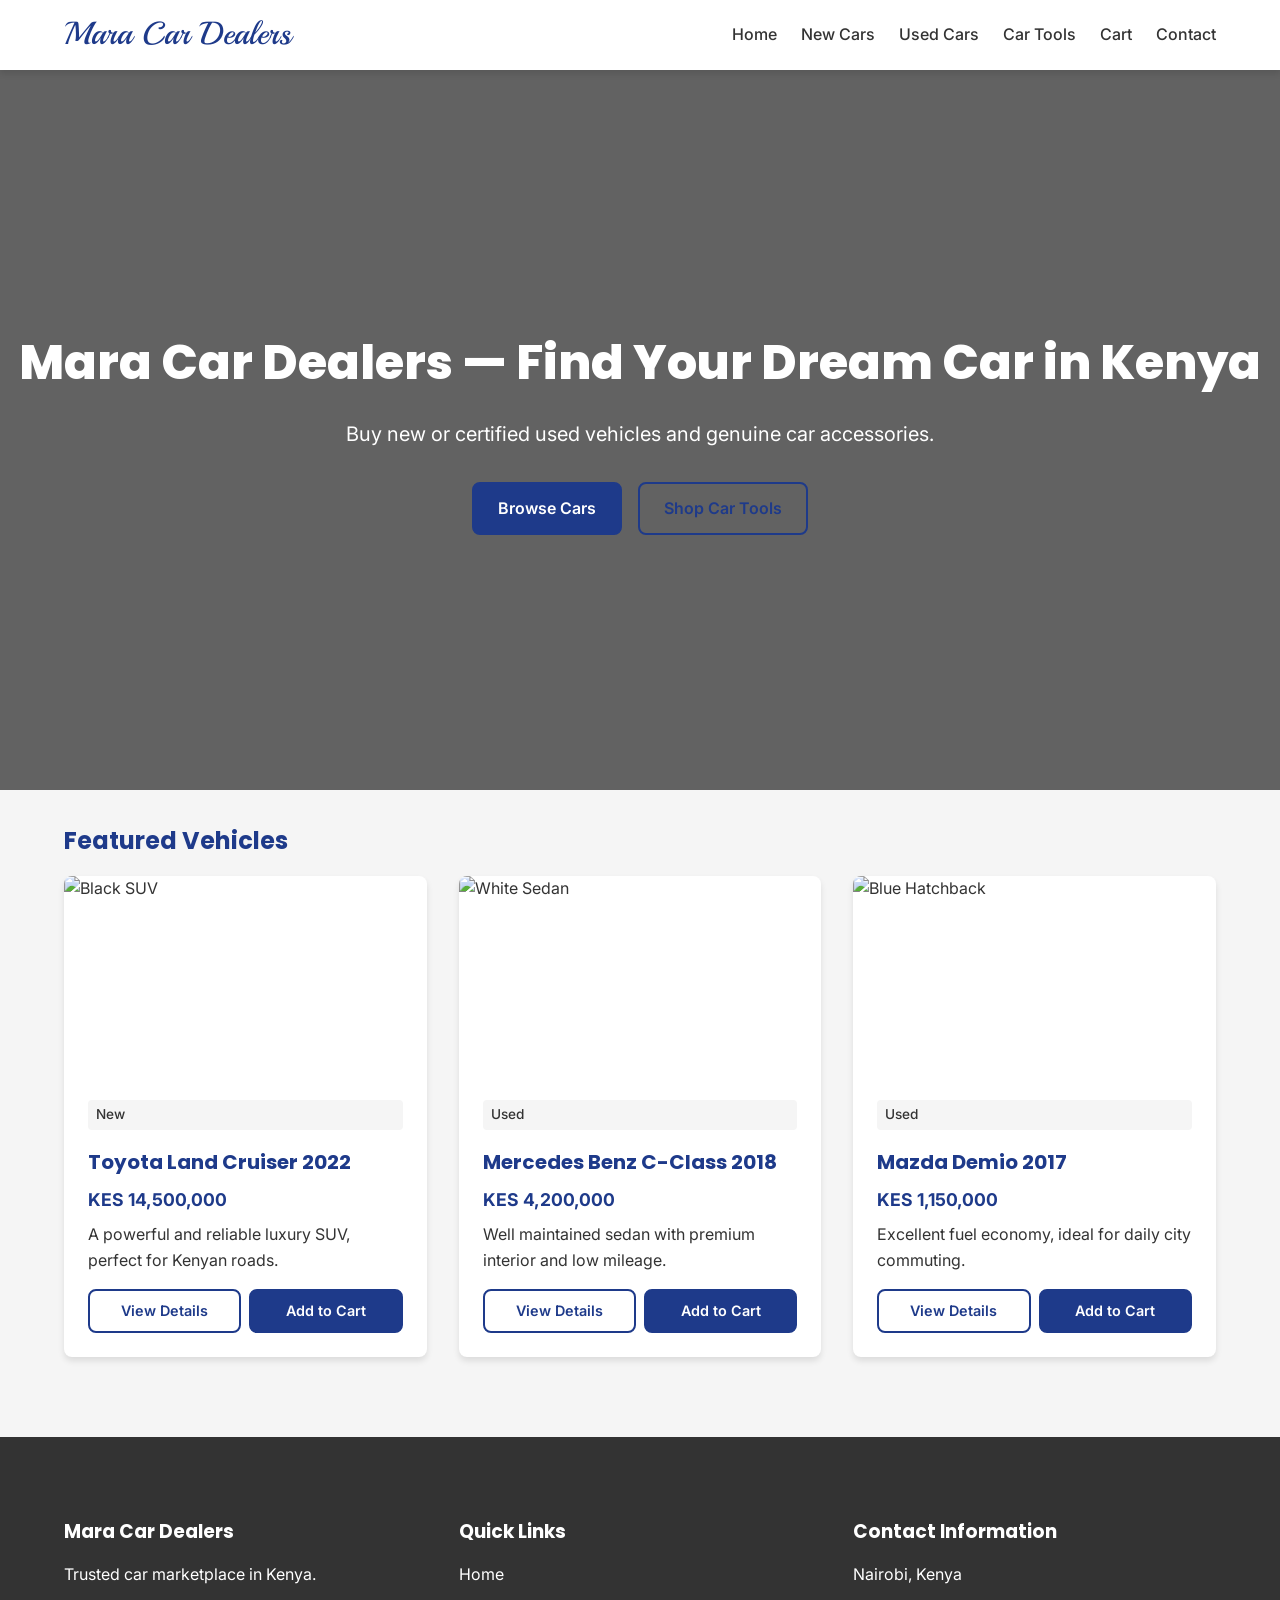
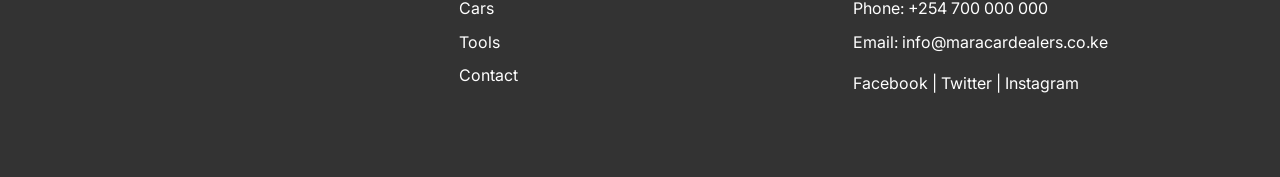
==== index.html @ 72f6bed1 "first commit" ====
<!DOCTYPE html>
<html lang="en">
<head>
    <meta charset="UTF-8">
    <meta name="viewport" content="width=device-width, initial-scale=1.0">
    <title>Mara Car Dealers | Home</title>
    
    <link href="https://fonts.googleapis.com/css2?family=Poppins:wght@600;700;800&family=Inter:wght@400;500;600&display=swap" rel="stylesheet">
    <link href="https://fonts.googleapis.com/css2?family=Playball&family=Inter:wght@400&family=Poppins:wght@600;800&display=swap" rel="stylesheet">
    
    <link rel="stylesheet" href="css/styles.css">
</head>
<body>

   <header>
    <nav class="navbar">
        <div class="logo"><a href="index.html">Mara Car Dealers</a></div>

        <input type="checkbox" id="nav-trigger" class="menu-toggle">

        <label for="nav-trigger" class="hamburger-label">
            <span></span>
            <span></span>
            <span></span>
        </label>

        <div class="mobile-overlay">
            <label for="nav-trigger" class="close-btn">&times;</label>
            <ul class="overlay-links">
                <li><a href="index.html">Home</a></li>
                <li><a href="cars.html">New Cars</a></li>
                <li><a href="cars.html">Used Cars</a></li>
                <li><a href="tools.html">Car Tools</a></li>
                <li><a href="cart.html">Cart</a></li>
                <li><a href="#contact">Contact</a></li>
            </ul>
        </div>

        <ul class="nav-links">
            <li><a href="index.html">Home</a></li>
            <li><a href="cars.html">New Cars</a></li>
            <li><a href="cars.html">Used Cars</a></li>
            <li><a href="tools.html">Car Tools</a></li>
            <li><a href="cart.html">Cart</a></li>
            <li><a href="#contact">Contact</a></li>
        </ul>
    </nav>
</header>

    <main>
        <section class="hero">
            <div>
                <h1>Mara Car Dealers — Find Your Dream Car in Kenya</h1>
                <p>Buy new or certified used vehicles and genuine car accessories.</p>
                <div class="hero-buttons">
                    <a href="cars.html" class="btn">Browse Cars</a>
                    <a href="tools.html" class="btn btn-outline">Shop Car Tools</a>
                </div>
            </div>
        </section>

        <section class="container">
            <h2>Featured Vehicles</h2>
            <div class="grid">
                <article class="card">
                    <img src="https://images.pexels.com/photos/112460/pexels-photo-112460.jpeg?auto=compress&cs=tinysrgb&w=600" alt="Black SUV" class="card-img">
                    <div class="card-body">
                        <span class="badge">New</span>
                        <h3 class="card-title">Toyota Land Cruiser 2022</h3>
                        <p class="card-price">KES 14,500,000</p>
                        <p>A powerful and reliable luxury SUV, perfect for Kenyan roads.</p>
                        <div class="card-actions">
                            <a href="car-details.html" class="btn btn-outline">View Details</a>
                            <a href="cart.html" class="btn">Add to Cart</a>
                        </div>
                    </div>
                </article>

                <article class="card">
                    <img src="https://images.pexels.com/photos/116675/pexels-photo-116675.jpeg?auto=compress&cs=tinysrgb&w=600" alt="White Sedan" class="card-img">
                    <div class="card-body">
                        <span class="badge">Used</span>
                        <h3 class="card-title">Mercedes Benz C-Class 2018</h3>
                        <p class="card-price">KES 4,200,000</p>
                        <p>Well maintained sedan with premium interior and low mileage.</p>
                        <div class="card-actions">
                            <a href="car-details.html" class="btn btn-outline">View Details</a>
                            <a href="cart.html" class="btn">Add to Cart</a>
                        </div>
                    </div>
                </article>

                <article class="card">
                    <img src="https://images.pexels.com/photos/2127733/pexels-photo-2127733.jpeg?auto=compress&cs=tinysrgb&w=600" alt="Blue Hatchback" class="card-img">
                    <div class="card-body">
                        <span class="badge">Used</span>
                        <h3 class="card-title">Mazda Demio 2017</h3>
                        <p class="card-price">KES 1,150,000</p>
                        <p>Excellent fuel economy, ideal for daily city commuting.</p>
                        <div class="card-actions">
                            <a href="car-details.html" class="btn btn-outline">View Details</a>
                            <a href="cart.html" class="btn">Add to Cart</a>
                        </div>
                    </div>
                </article>
            </div>
        </section>
    </main>

    <footer id="contact">
        <div class="container footer-grid">
            <div>
                <h3>Mara Car Dealers</h3>
                <p>Trusted car marketplace in Kenya.</p>
            </div>
            <div>
                <h3>Quick Links</h3>
                <ul class="footer-links">
                    <li><a href="index.html">Home</a></li>
                    <li><a href="cars.html">Cars</a></li>
                    <li><a href="tools.html">Tools</a></li>
                    <li><a href="#contact">Contact</a></li>
                </ul>
            </div>
            <div>
                <h3>Contact Information</h3>
                <ul class="footer-links">
                    <li>Nairobi, Kenya</li>
                    <li>Phone: +254 700 000 000</li>
                    <li>Email: info@maracardealers.co.ke</li>
                </ul>
                <div style="margin-top: 1rem;">
                    <a href="#">Facebook</a> | <a href="#">Twitter</a> | <a href="#">Instagram</a>
                </div>
            </div>
        </div>
    </footer>

</body>
</html>
---- css/styles.css ----
/* css/styles.css */
:root {
  --primary-color: #1e3a8a;
  --secondary-color: #ffffff;
  --accent-color: #f5f5f5;
  --text-color: #333333;
  --hover-color: #152b66;
  --font-headings: 'Poppins', sans-serif;
  --font-body: 'Inter', sans-serif;
  --font-logo: 'Playball', cursive;
  --shadow: 0 4px 6px rgba(0, 0, 0, 0.1);
  --shadow-hover: 0 10px 15px rgba(0, 0, 0, 0.15);
  --border-radius: 8px;
  --transition: all 0.3s ease;
}

/* Base Styles */
* {
  margin: 0;
  padding: 0;
  box-sizing: border-box;
}

body {
  font-family: var(--font-body);
  color: var(--text-color);
  background-color: var(--accent-color);
  line-height: 1.6;
  padding-top: 70px; /* Space for fixed navbar */
}

h1, h2, h3, h4, h5, h6 {
  font-family: var(--font-headings);
  color: var(--primary-color);
  margin-bottom: 1rem;
}

a {
  text-decoration: none;
  color: inherit;
  transition: var(--transition);
}

ul {
  list-style: none;
}

.container {
  width: 90%;
  max-width: 1200px;
  margin: 0 auto;
  padding: 2rem 0;
}

/* Navbar */
header {
  background-color: var(--secondary-color);
  box-shadow: var(--shadow);
  position: fixed;
  top: 0;
  width: 100%;
  z-index: 1000;
  height: 70px;
  display: flex;
  align-items: center;
}

.navbar {
  display: flex;
  justify-content: space-between;
  align-items: center;
  width: 90%;
  max-width: 1200px;
  margin: 0 auto;
}

.logo a {
  font-family: var(--font-logo);
  font-size: 2rem;
  color: var(--primary-color);
}

.nav-links {
  display: flex;
  gap: 1.5rem;
}

.nav-links a {
  font-weight: 500;
  color: var(--text-color);
}

.nav-links a:hover {
  color: var(--primary-color);
}

/* Buttons */
.btn {
  display: inline-block;
  background-color: var(--primary-color);
  color: var(--secondary-color);
  padding: 0.75rem 1.5rem;
  border-radius: var(--border-radius);
  font-weight: 600;
  text-align: center;
  border: 2px solid var(--primary-color);
  cursor: pointer;
}

.btn:hover {
  background-color: var(--hover-color);
  border-color: var(--hover-color);
  color: var(--secondary-color);
}

.btn-outline {
  background-color: transparent;
  color: var(--primary-color);
}

.btn-outline:hover {
  background-color: var(--primary-color);
  color: var(--secondary-color);
}

/* Hero Section */
.hero {
  background: linear-gradient(rgba(0, 0, 0, 0.6), rgba(0, 0, 0, 0.6)), url('https://images.pexels.com/photos/120049/pexels-photo-120049.jpeg?auto=compress&cs=tinysrgb&w=1260&h=750&dpr=2') center/cover no-repeat;
  height: 80vh;
  display: flex;
  align-items: center;
  justify-content: center;
  text-align: center;
  color: var(--secondary-color);
  padding: 0 1rem;
}

.hero h1 {
  color: var(--secondary-color);
  font-size: 3rem;
  font-weight: 800;
}

.hero p {
  font-size: 1.25rem;
  margin-bottom: 2rem;
}

.hero-buttons {
  display: flex;
  gap: 1rem;
  justify-content: center;
}

/* Grid Layouts */
.grid {
  display: grid;
  grid-template-columns: repeat(auto-fit, minmax(300px, 1fr));
  gap: 2rem;
}

/* Cards */
.card {
  background-color: var(--secondary-color);
  border-radius: var(--border-radius);
  overflow: hidden;
  box-shadow: var(--shadow);
  transition: var(--transition);
  display: flex;
  flex-direction: column;
}

.card:hover {
  box-shadow: var(--shadow-hover);
  transform: translateY(-5px);
}

.card-img {
  width: 100%;
  height: 200px;
  object-fit: cover;
}

.card-body {
  padding: 1.5rem;
  display: flex;
  flex-direction: column;
  flex-grow: 1;
}

.card-title {
  font-size: 1.25rem;
  margin-bottom: 0.5rem;
}

.card-price {
  font-weight: 700;
  color: var(--primary-color);
  font-size: 1.1rem;
  margin-bottom: 0.5rem;
}

.badge {
  display: inline-block;
  background-color: var(--accent-color);
  padding: 0.25rem 0.5rem;
  border-radius: 4px;
  font-size: 0.85rem;
  margin-bottom: 1rem;
  color: var(--text-color);
  font-weight: 500;
}

.card-actions {
  margin-top: auto;
  display: flex;
  gap: 0.5rem;
  padding-top: 1rem;
}

.card-actions .btn {
  flex: 1;
  padding: 0.5rem;
  font-size: 0.9rem;
}

/* Car Details Page */
.details-layout {
  display: grid;
  grid-template-columns: 1fr 1fr;
  gap: 3rem;
  background: var(--secondary-color);
  padding: 2rem;
  border-radius: var(--border-radius);
  box-shadow: var(--shadow);
}

.details-img {
  width: 100%;
  border-radius: var(--border-radius);
  object-fit: cover;
}

.specs-list {
  margin-bottom: 2rem;
}

.specs-list li {
  padding: 0.75rem 0;
  border-bottom: 1px solid var(--accent-color);
  display: flex;
  justify-content: space-between;
}

.specs-list li strong {
  color: var(--primary-color);
}

.details-actions {
  display: flex;
  gap: 1rem;
  flex-wrap: wrap;
}

/* Cart Page */
.cart-layout {
  display: grid;
  grid-template-columns: 2fr 1fr;
  gap: 2rem;
}

.cart-items {
  background: var(--secondary-color);
  border-radius: var(--border-radius);
  padding: 1.5rem;
  box-shadow: var(--shadow);
}

.cart-item {
  display: flex;
  align-items: center;
  gap: 1.5rem;
  padding-bottom: 1.5rem;
  margin-bottom: 1.5rem;
  border-bottom: 1px solid var(--accent-color);
}

.cart-item img {
  width: 100px;
  height: 100px;
  object-fit: cover;
  border-radius: var(--border-radius);
}

.cart-item-info {
  flex-grow: 1;
}

.cart-summary {
  background: var(--secondary-color);
  border-radius: var(--border-radius);
  padding: 1.5rem;
  box-shadow: var(--shadow);
  height: fit-content;
}

.summary-row {
  display: flex;
  justify-content: space-between;
  margin-bottom: 1rem;
  font-weight: 500;
}

.summary-total {
  font-size: 1.25rem;
  font-weight: 700;
  color: var(--primary-color);
  border-top: 2px solid var(--accent-color);
  padding-top: 1rem;
}

/* Footer */
footer {
  background-color: var(--text-color);
  color: var(--secondary-color);
  padding: 3rem 0;
  margin-top: 3rem;
}

.footer-grid {
  display: grid;
  grid-template-columns: repeat(auto-fit, minmax(250px, 1fr));
  gap: 2rem;
}

.footer-grid h3 {
  color: var(--secondary-color);
}

.footer-links li {
  margin-bottom: 0.5rem;
}

.footer-links a:hover {
  color: var(--primary-color);
}

/* Responsive adjustments */
@media (max-width: 768px) {
  .nav-links { display: none; } /* Simple hiding for non-JS mobile */
  .hero h1 { font-size: 2rem; }
  .details-layout, .cart-layout { grid-template-columns: 1fr; }
  .hero-buttons { flex-direction: column; }
}

/* Mobile Menu Checkbox Hack Elements */
.menu-checkbox {
  display: none; /* Hide the actual checkbox */
}

.hamburger {
  display: none;
  flex-direction: column;
  cursor: pointer;
  gap: 5px;
  z-index: 1001;
}

.hamburger span {
  width: 25px;
  height: 3px;
  background-color: var(--primary-color);
  border-radius: 2px;
  transition: var(--transition);
}

/* Responsive adjustments */
@media (max-width: 768px) {
  .hero h1 { font-size: 2rem; }
  .details-layout, .cart-layout { grid-template-columns: 1fr; }
  .hero-buttons { flex-direction: column; }
  
  /* Show hamburger icon */
  .hamburger {
    display: flex;
  }

  /* Hide and style nav-links for mobile drop-down */
  .nav-links {
    position: absolute;
    top: 70px; /* Just below the header */
    left: 0;
    width: 100%;
    background-color: var(--secondary-color);
    flex-direction: column;
    align-items: center;
    gap: 0;
    max-height: 0;
    overflow: hidden;
    transition: max-height 0.3s ease-in-out;
    box-shadow: 0 10px 10px rgba(0, 0, 0, 0.1);
  }

  .nav-links li {
    width: 100%;
    text-align: center;
  }

  .nav-links a {
    display: block;
    padding: 1rem;
    border-top: 1px solid var(--accent-color);
  }

  
  .menu-checkbox:checked ~ .nav-links {
    max-height: 350px; 
  }

  
  .menu-checkbox:checked ~ .hamburger span:nth-child(1) {
    transform: translateY(8px) rotate(45deg);
  }
  .menu-checkbox:checked ~ .hamburger span:nth-child(2) {
    opacity: 0;
  }
  .menu-checkbox:checked ~ .hamburger span:nth-child(3) {
    transform: translateY(-8px) rotate(-45deg);
  }
}
/* --- The Menu Overlay Logic --- */
.menu-toggle {
    display: none; /* Keep the checkbox hidden */
}

/* Hide the menu by default */
.mobile-overlay {
    position: fixed;
    top: 0;
    left: 0;
    width: 100%;
    height: 100%;
    background-color: var(--primary-color);
    display: flex;
    flex-direction: column;
    justify-content: center;
    align-items: center;
    z-index: 2000;
    opacity: 0;
    visibility: hidden;
    transition: all 0.4s ease-in-out;
}

/* Close Button inside the Overlay */
.close-btn {
    position: absolute;
    top: 20px;
    right: 20px;
    font-size: 2rem;
    color: white;
    cursor: pointer;
}

/* Show the menu when the checkbox is checked */
.menu-toggle:checked ~ .mobile-overlay {
    opacity: 1;
    visibility: visible;
}

/* Quick Links Styling inside the Overlay */
.overlay-links {
    text-align: center;
    list-style: none;
}

.overlay-links li {
    margin: 1.5rem 0;
}

.overlay-links a {
    font-family: var(--font-headings);
    color: white;
    font-size: 2rem;
    font-weight: 700;
}

.overlay-links a:hover {
    color: #cbd5e1; /* Lighter blue/gray */
}

/* Hamburger Icon Styling */
.hamburger-label {
    display: flex;
    flex-direction: column;
    gap: 5px;
    cursor: pointer;
    padding: 10px;
}

.hamburger-label span {
    width: 25px;
    height: 3px;
    background-color: var(--primary-color);
    border-radius: 2px;
}

/* Hide Hamburger on large screens if desired, or keep for "Modern" feel */
@media (min-width: 769px) {
    .hamburger-label { display: none; }
    .mobile-overlay { display: none; }
}

@media (max-width: 768px) {
    .nav-links { display: none; } /* Hide the standard horizontal nav */
}

/* --- Desktop Navigation (Default) --- */
.nav-links {
    display: flex;
    gap: 1.5rem;
    align-items: center;
}

.nav-links li {
    list-style: none;
}

.nav-links a {
    font-weight: 500;
    color: var(--text-color);
    font-family: var(--font-body);
}

/* Hide Mobile elements by default on Desktop */
.menu-toggle, 
.hamburger-label, 
.mobile-overlay {
    display: none;
}

/* --- Tablet & Mobile Navigation (MD and below) --- */
@media (max-width: 768px) {
    /* Hide the horizontal desktop links */
    .nav-links {
        display: none;
    }

    /* Show the hamburger icon */
    .hamburger-label {
        display: flex;
        flex-direction: column;
        gap: 5px;
        cursor: pointer;
    }

    .hamburger-label span {
        width: 25px;
        height: 3px;
        background-color: var(--primary-color);
        border-radius: 2px;
    }

    /* Mobile Overlay Styling */
    .mobile-overlay {
        display: flex; 
        position: fixed;
        top: 0;
        left: 0;
        width: 100%;
        height: 100%;
        background-color: var(--primary-color);
        flex-direction: column;
        justify-content: center;
        align-items: center;
        z-index: 2000;
        opacity: 0;
        visibility: hidden;
        transition: all 0.4s ease-in-out;
    }

    /* Logic to show overlay when checkbox is clicked */
    .menu-toggle:checked ~ .mobile-overlay {
        opacity: 1;
        visibility: visible;
    }

    .close-btn {
        position: absolute;
        top: 20px;
        right: 30px;
        font-size: 3rem;
        color: white;
        cursor: pointer;
    }

    .overlay-links {
        text-align: center;
        list-style: none;
    }

    .overlay-links li {
        margin: 1.2rem 0;
    }

    .overlay-links a {
        color: white;
        font-family: var(--font-headings);
        font-size: 1.8rem;
        font-weight: 700;
        text-decoration: none;
    }
}
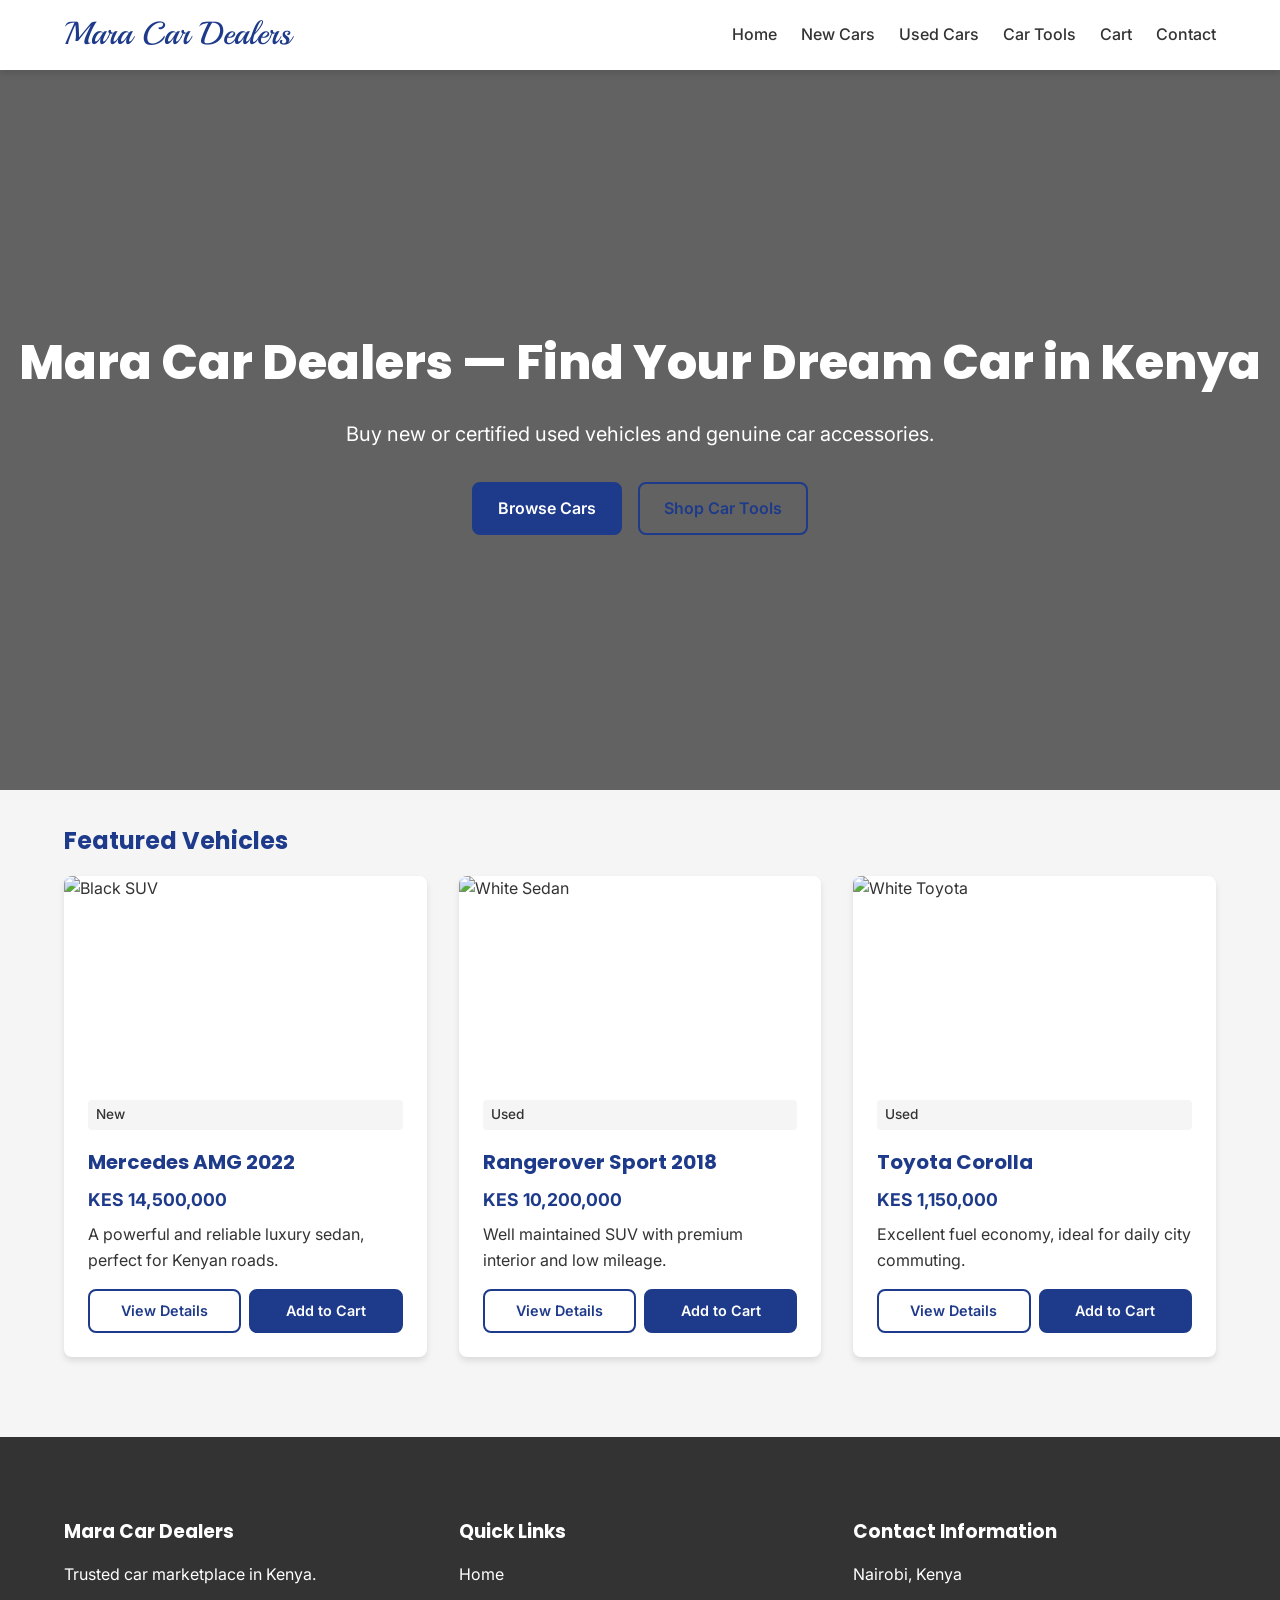
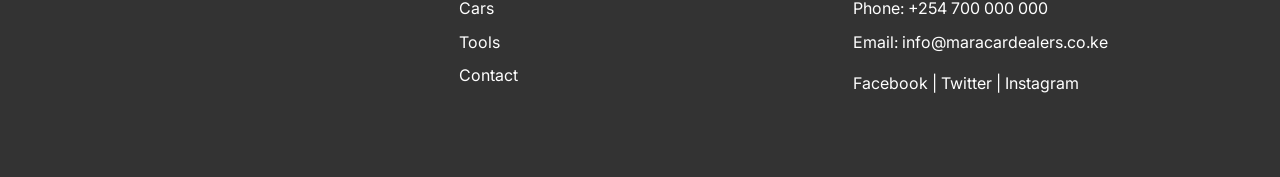
==== commit e85fdf1c: "second commit" ====
--- a/index.html
+++ b/index.html
@@ -66,9 +66,9 @@
                     <img src="https://images.pexels.com/photos/112460/pexels-photo-112460.jpeg?auto=compress&cs=tinysrgb&w=600" alt="Black SUV" class="card-img">
                     <div class="card-body">
                         <span class="badge">New</span>
-                        <h3 class="card-title">Toyota Land Cruiser 2022</h3>
+                        <h3 class="card-title">Mercedes AMG 2022</h3>
                         <p class="card-price">KES 14,500,000</p>
-                        <p>A powerful and reliable luxury SUV, perfect for Kenyan roads.</p>
+                        <p>A powerful and reliable luxury sedan, perfect for Kenyan roads.</p>
                         <div class="card-actions">
                             <a href="car-details.html" class="btn btn-outline">View Details</a>
                             <a href="cart.html" class="btn">Add to Cart</a>
@@ -80,9 +80,9 @@
                     <img src="https://images.pexels.com/photos/116675/pexels-photo-116675.jpeg?auto=compress&cs=tinysrgb&w=600" alt="White Sedan" class="card-img">
                     <div class="card-body">
                         <span class="badge">Used</span>
-                        <h3 class="card-title">Mercedes Benz C-Class 2018</h3>
-                        <p class="card-price">KES 4,200,000</p>
-                        <p>Well maintained sedan with premium interior and low mileage.</p>
+                        <h3 class="card-title">Rangerover Sport 2018</h3>
+                        <p class="card-price">KES 10,200,000</p>
+                        <p>Well maintained SUV with premium interior and low mileage.</p>
                         <div class="card-actions">
                             <a href="car-details.html" class="btn btn-outline">View Details</a>
                             <a href="cart.html" class="btn">Add to Cart</a>
@@ -91,10 +91,10 @@
                 </article>
 
                 <article class="card">
-                    <img src="https://images.pexels.com/photos/2127733/pexels-photo-2127733.jpeg?auto=compress&cs=tinysrgb&w=600" alt="Blue Hatchback" class="card-img">
+                    <img src="https://images.pexels.com/photos/29458514/pexels-photo-29458514.jpeg" alt="White Toyota" class="card-img">
                     <div class="card-body">
                         <span class="badge">Used</span>
-                        <h3 class="card-title">Mazda Demio 2017</h3>
+                        <h3 class="card-title">Toyota Corolla</h3>
                         <p class="card-price">KES 1,150,000</p>
                         <p>Excellent fuel economy, ideal for daily city commuting.</p>
                         <div class="card-actions">
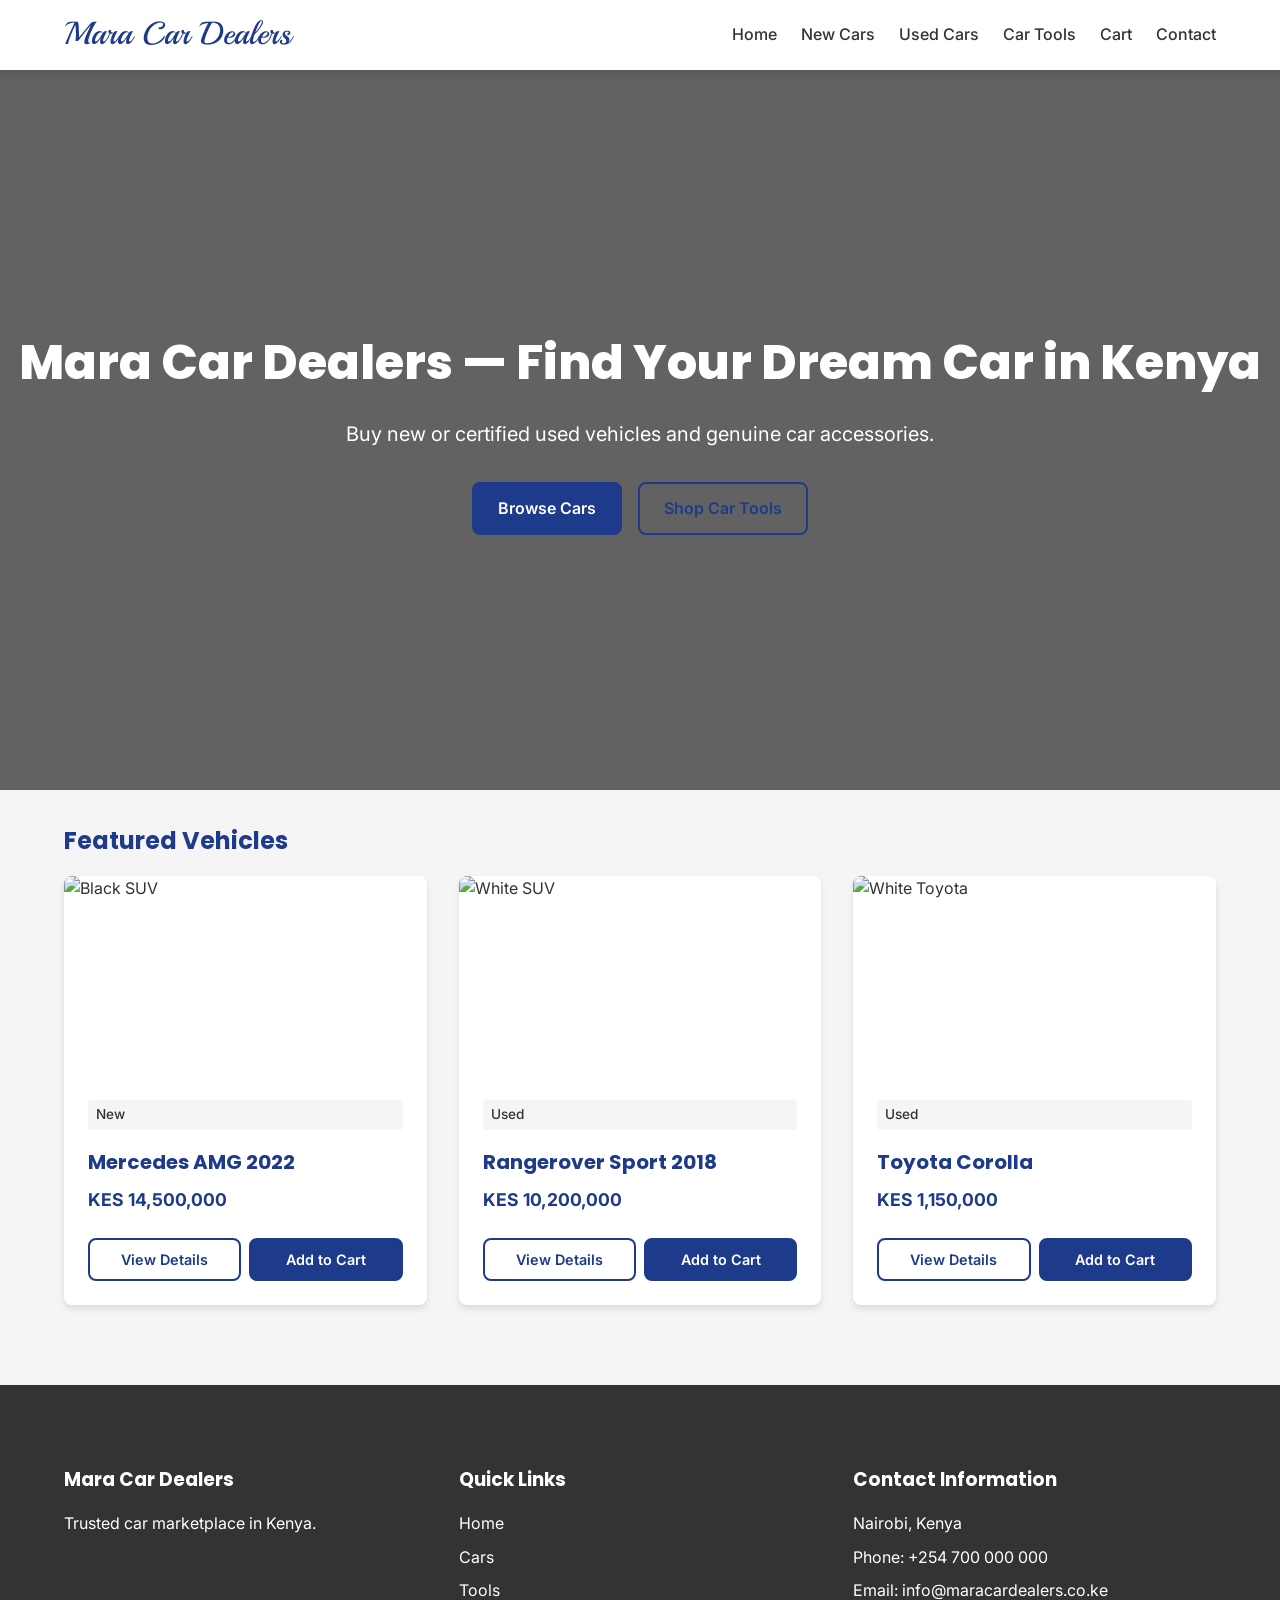
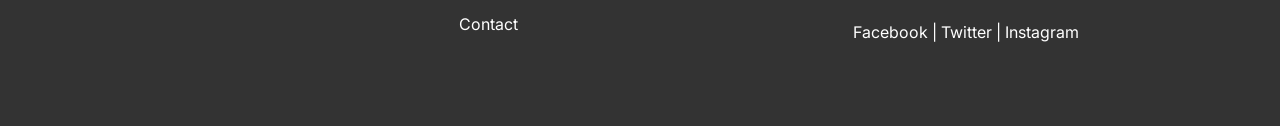
==== commit 90c0ae03: "3rd commit" ====
--- a/index.html
+++ b/index.html
@@ -62,47 +62,44 @@
         <section class="container">
             <h2>Featured Vehicles</h2>
             <div class="grid">
-                <article class="card">
-                    <img src="https://images.pexels.com/photos/112460/pexels-photo-112460.jpeg?auto=compress&cs=tinysrgb&w=600" alt="Black SUV" class="card-img">
-                    <div class="card-body">
-                        <span class="badge">New</span>
-                        <h3 class="card-title">Mercedes AMG 2022</h3>
-                        <p class="card-price">KES 14,500,000</p>
-                        <p>A powerful and reliable luxury sedan, perfect for Kenyan roads.</p>
-                        <div class="card-actions">
-                            <a href="car-details.html" class="btn btn-outline">View Details</a>
-                            <a href="cart.html" class="btn">Add to Cart</a>
-                        </div>
+            <article class="card">
+                <img src="https://images.pexels.com/photos/112460/pexels-photo-112460.jpeg?auto=compress&cs=tinysrgb&w=600" alt="Black SUV" class="card-img">
+                <div class="card-body">
+                    <span class="badge">New</span>
+                    <h3 class="card-title">Mercedes AMG 2022</h3>
+                    <p class="card-price">KES 14,500,000</p>
+                    <div class="card-actions">
+                        <a href="car-details.html#mercedes" class="btn btn-outline">View Details</a>
+                        <a href="cart.html" class="btn">Add to Cart</a>
                     </div>
-                </article>
+                </div>
+            </article>
 
-                <article class="card">
-                    <img src="https://images.pexels.com/photos/116675/pexels-photo-116675.jpeg?auto=compress&cs=tinysrgb&w=600" alt="White Sedan" class="card-img">
-                    <div class="card-body">
-                        <span class="badge">Used</span>
-                        <h3 class="card-title">Rangerover Sport 2018</h3>
-                        <p class="card-price">KES 10,200,000</p>
-                        <p>Well maintained SUV with premium interior and low mileage.</p>
-                        <div class="card-actions">
-                            <a href="car-details.html" class="btn btn-outline">View Details</a>
-                            <a href="cart.html" class="btn">Add to Cart</a>
-                        </div>
+            <article class="card">
+                <img src="https://images.pexels.com/photos/116675/pexels-photo-116675.jpeg?auto=compress&cs=tinysrgb&w=600" alt="White SUV" class="card-img">
+                <div class="card-body">
+                    <span class="badge">Used</span>
+                    <h3 class="card-title">Rangerover Sport 2018</h3>
+                    <p class="card-price">KES 10,200,000</p>
+                    <div class="card-actions">
+                        <a href="car-details.html#rangerover" class="btn btn-outline">View Details</a>
+                        <a href="cart.html" class="btn">Add to Cart</a>
                     </div>
-                </article>
+                </div>
+            </article>
 
-                <article class="card">
-                    <img src="https://images.pexels.com/photos/29458514/pexels-photo-29458514.jpeg" alt="White Toyota" class="card-img">
-                    <div class="card-body">
-                        <span class="badge">Used</span>
-                        <h3 class="card-title">Toyota Corolla</h3>
-                        <p class="card-price">KES 1,150,000</p>
-                        <p>Excellent fuel economy, ideal for daily city commuting.</p>
-                        <div class="card-actions">
-                            <a href="car-details.html" class="btn btn-outline">View Details</a>
-                            <a href="cart.html" class="btn">Add to Cart</a>
-                        </div>
+            <article class="card">
+                <img src="https://images.pexels.com/photos/29458514/pexels-photo-29458514.jpeg" alt="White Toyota" class="card-img">
+                <div class="card-body">
+                    <span class="badge">Used</span>
+                    <h3 class="card-title">Toyota Corolla</h3>
+                    <p class="card-price">KES 1,150,000</p>
+                    <div class="card-actions">
+                        <a href="car-details.html#corolla" class="btn btn-outline">View Details</a>
+                        <a href="cart.html" class="btn">Add to Cart</a>
                     </div>
-                </article>
+                </div>
+            </article>
             </div>
         </section>
     </main>
--- a/css/styles.css
+++ b/css/styles.css
@@ -243,6 +243,31 @@
 
 .specs-list {
   margin-bottom: 2rem;
+}
+
+.car-content {
+    display: none;
+}
+
+
+#mercedes:target,
+#rangerover:target,
+#corolla:target {
+    display: grid;
+    animation: fadeIn 0.5s ease;
+}
+
+
+@keyframes fadeIn {
+    from { opacity: 0; transform: translateY(10px); }
+    to { opacity: 1; transform: translateY(0); }
+}
+
+
+#mercedes:target ~ .fallback-msg,
+#rangerover:target ~ .fallback-msg,
+#corolla:target ~ .fallback-msg {
+    display: none;
 }
 
 .specs-list li {
